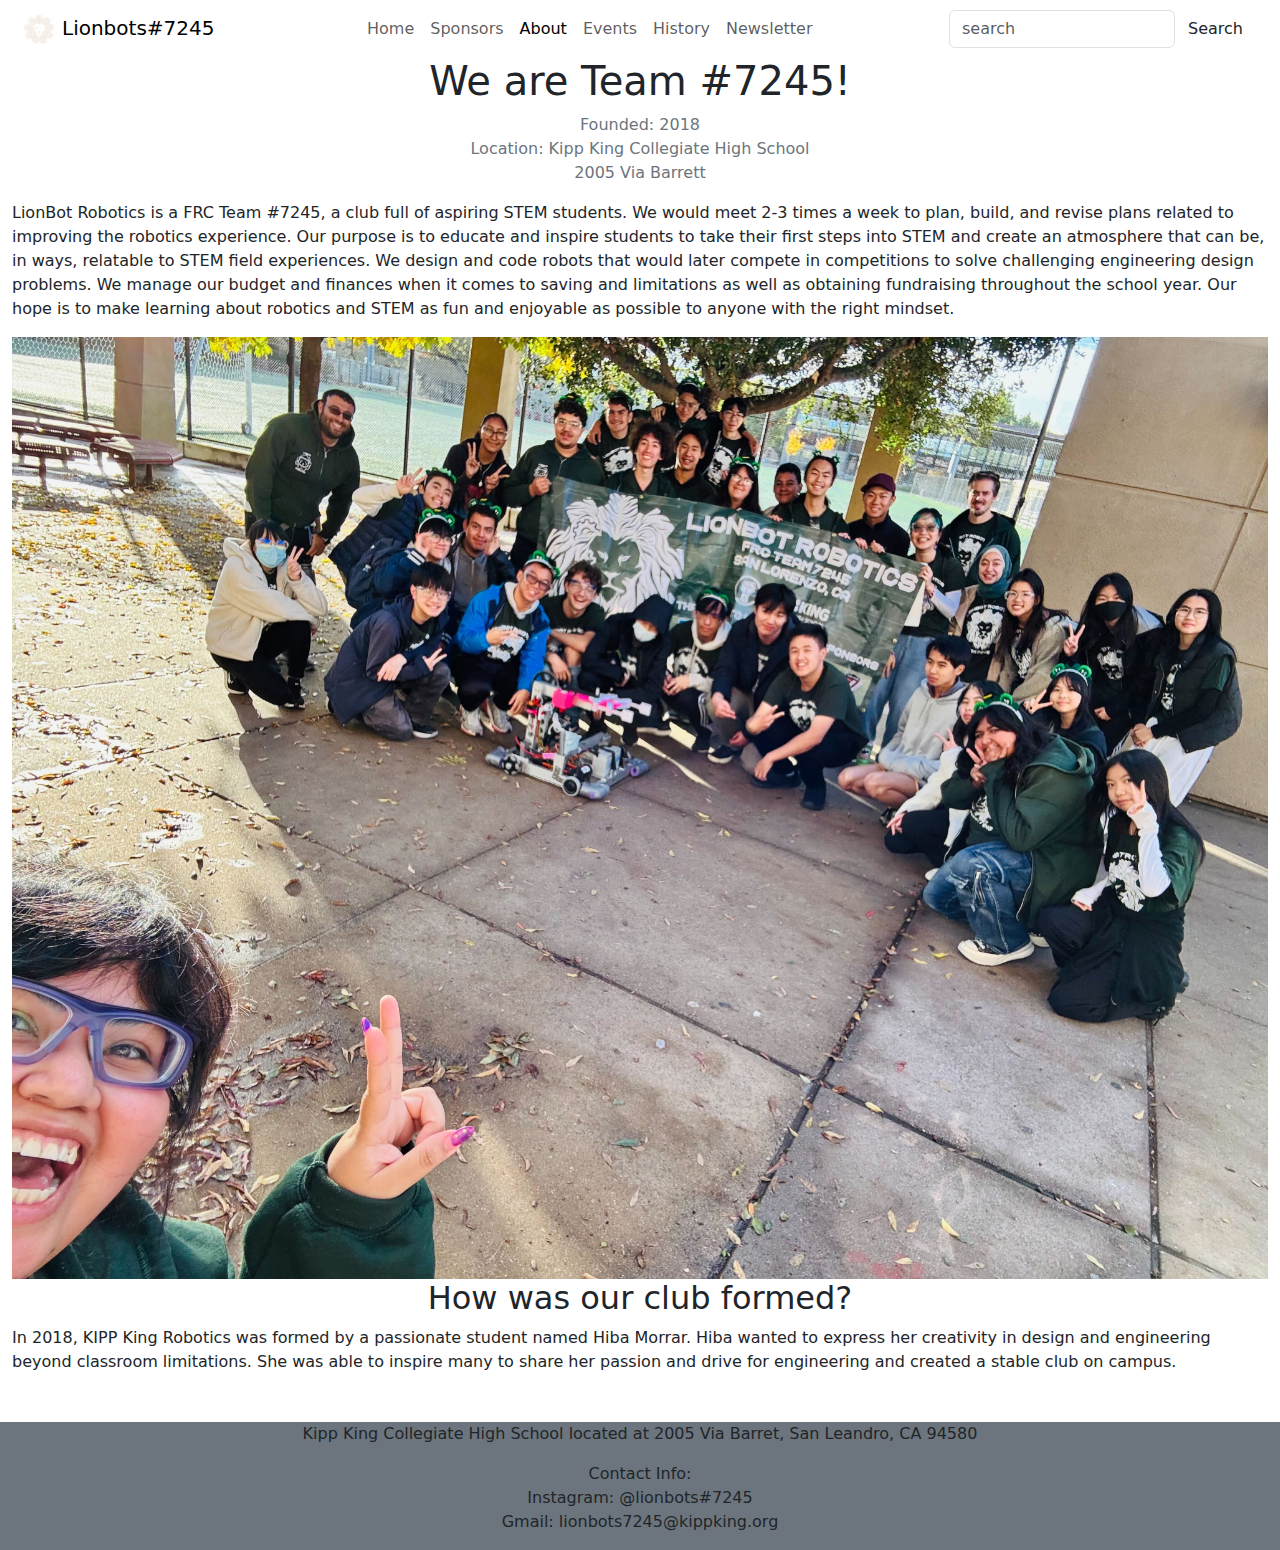
==== about.html @ 9860e51d "Add about page" ====
<!DOCTYPE html>
<html>
    <head>
        <meta charset="utf-8">
        <meta name="viewport" content="width=device-width, initial-scale=1">
        <title>LionBots 7245 | Home</title>
        <link rel="stylesheet" href="bootstrap-5.3.3-dist/css/bootstrap.min.css">
    </head>
    <body>
        <div class="container-fluid">
            <nav class="navbar navbar-expand-md navbar-light">
                <div class="container-fluid">
                    <a class="navbar-brand" href="#"><img src="img/logo.png" alt="lionbots logo" width="30" class="me-2">Lionbots#7245</a>
                    <button class="navbar-toggler" type="button" data-bs-toggle="collapse" data-bs-target="#navbar" aria-controls="navbar" aria-expanded="false" aria-label="Toggle navigation">
                        <span class="navbar-toggler-icon"></span>
                    </button>
                    <div class="collapse navbar-collapse" id="navbar">
                        <div class="navbar-nav ms-auto me-auto">
                            <a class="nav-link" href="index.html">Home</a>
                            <a class="nav-link" href="sponsors.html">Sponsors</a>
                            <a class="nav-link active" aria-current="page" href="about.html">About</a>
                            <a class="nav-link" href="events.html">Events</a>
                            <a class="nav-link" href="history.html">History</a>
                            <a class="nav-link" href="newsletter.html">Newsletter</a>
                        </div>
                        <form class="d-flex">
                            <input class="form-control" type="search" placeholder="search" aria-label="search">
                            <button class="btn" type="submit">Search</button>
                        </form>
                    </div>
                </div>
            </nav>
            <h1 class="text-center">We are Team #7245!</h1>
            <p class="text-center text-secondary">Founded: 2018<br>Location: Kipp King Collegiate High School<br>2005 Via Barrett</p>
            <p>LionBot Robotics is a FRC Team #7245, a club full of aspiring STEM students. We would meet 2-3 times a week to plan, build, and revise plans related to improving the robotics experience. Our purpose is to educate and inspire students to take their first steps into STEM and create an atmosphere that can be, in ways, relatable to STEM field experiences. We design and code robots that would later compete in competitions to solve challenging engineering design problems. We manage our budget and finances when it comes to saving and limitations as well as obtaining fundraising throughout the school year. Our hope is to make learning about robotics and STEM as fun and enjoyable as possible to anyone with the right mindset.</p>
            <img class="text-center img-fluid" src="img/teamPhoto.jpg">
            <h2 class="text-center">How was our club formed?</h2>
            <p>In 2018, KIPP King Robotics was formed by a passionate student named Hiba Morrar. Hiba wanted to express her creativity in design and engineering beyond classroom limitations. She was able to inspire many to share her passion and drive for engineering and created a stable club on campus.</p>
            <div class="row bg-secondary text-center mt-5">
                <p>Kipp King Collegiate High School located at 2005 Via Barret, San Leandro, CA 94580</p>
                <p>Contact Info:<br>
                Instagram: @lionbots#7245<br>
                Gmail: lionbots7245@kippking.org</p>
            </div>
        </div>
        <script src="bootstrap-5.3.3-dist/js/bootstrap.min.js"></script>
    </body>
</html>
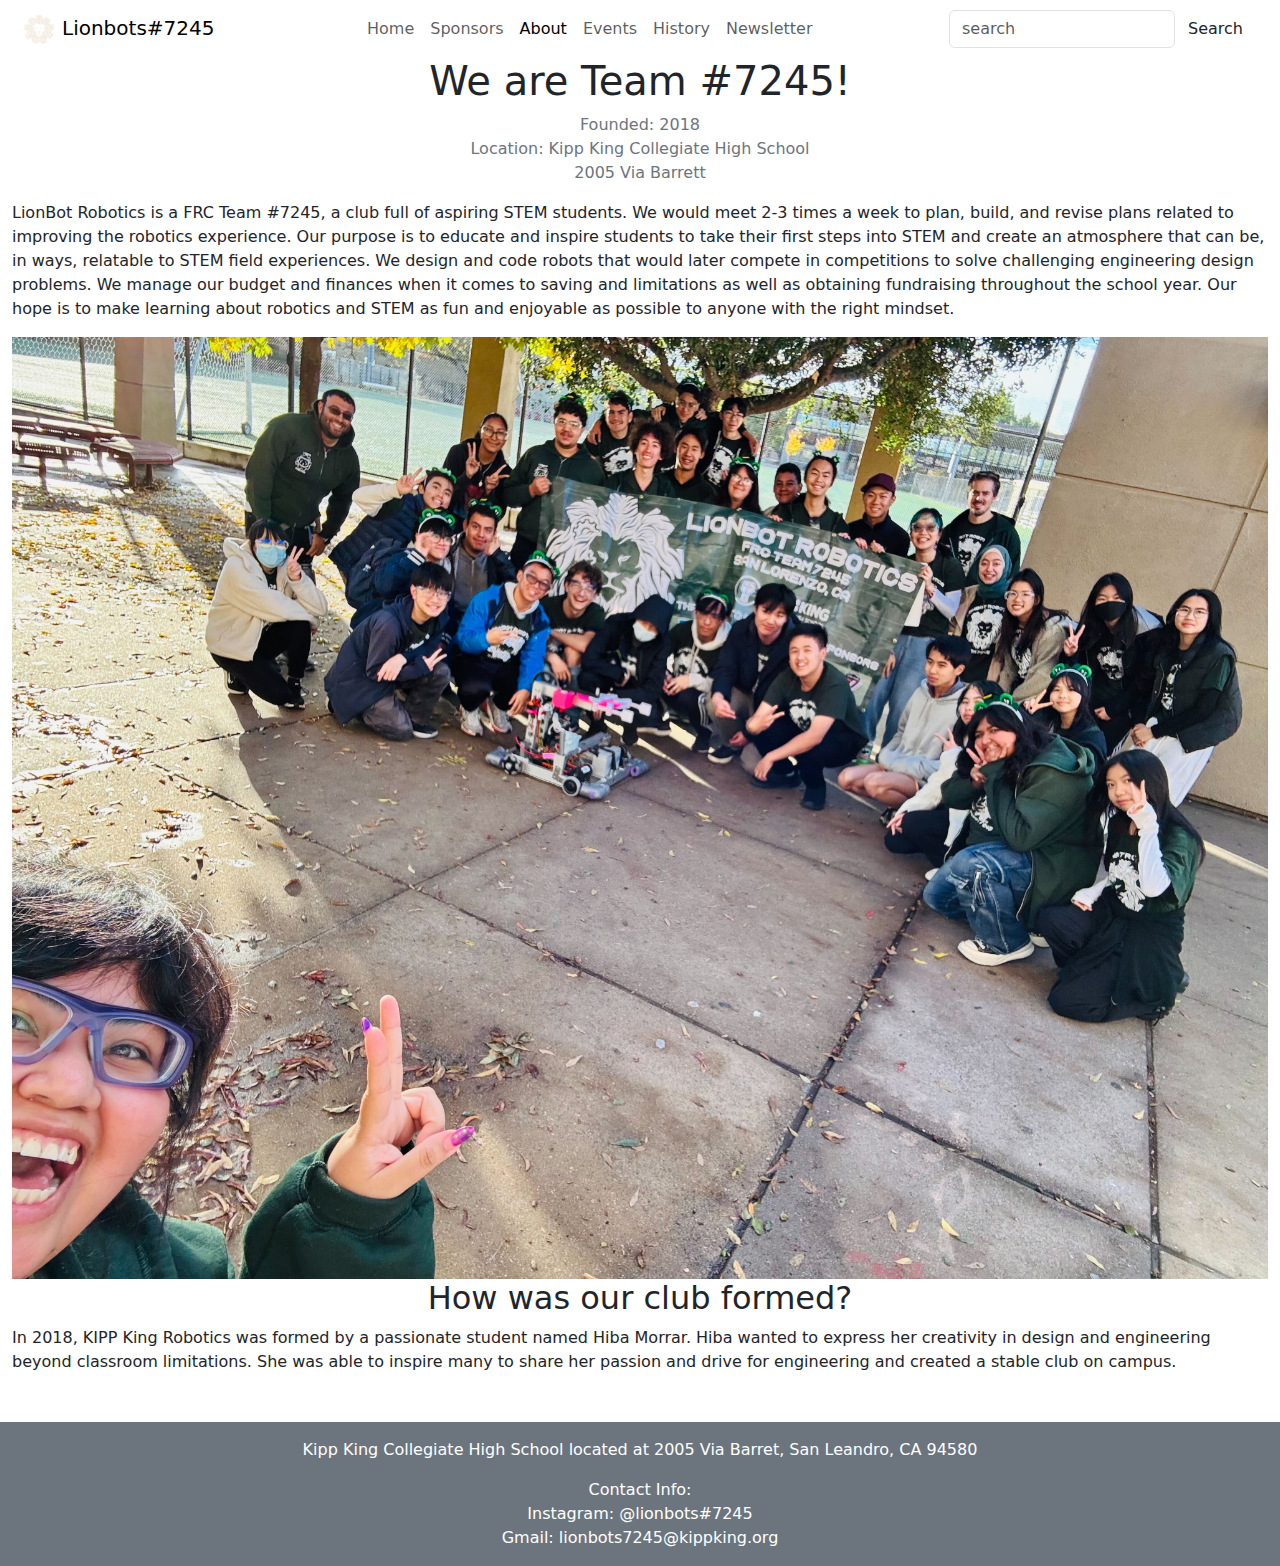
==== commit 554e4979: "Fix footer color and padding" ====
--- a/about.html
+++ b/about.html
@@ -36,9 +36,9 @@
             <img class="text-center img-fluid" src="img/teamPhoto.jpg">
             <h2 class="text-center">How was our club formed?</h2>
             <p>In 2018, KIPP King Robotics was formed by a passionate student named Hiba Morrar. Hiba wanted to express her creativity in design and engineering beyond classroom limitations. She was able to inspire many to share her passion and drive for engineering and created a stable club on campus.</p>
-            <div class="row bg-secondary text-center mt-5">
+            <div class="row bg-secondary text-center mt-5 p-3 text-white">
                 <p>Kipp King Collegiate High School located at 2005 Via Barret, San Leandro, CA 94580</p>
-                <p>Contact Info:<br>
+                <p class="mb-0">Contact Info:<br>
                 Instagram: @lionbots#7245<br>
                 Gmail: lionbots7245@kippking.org</p>
             </div>
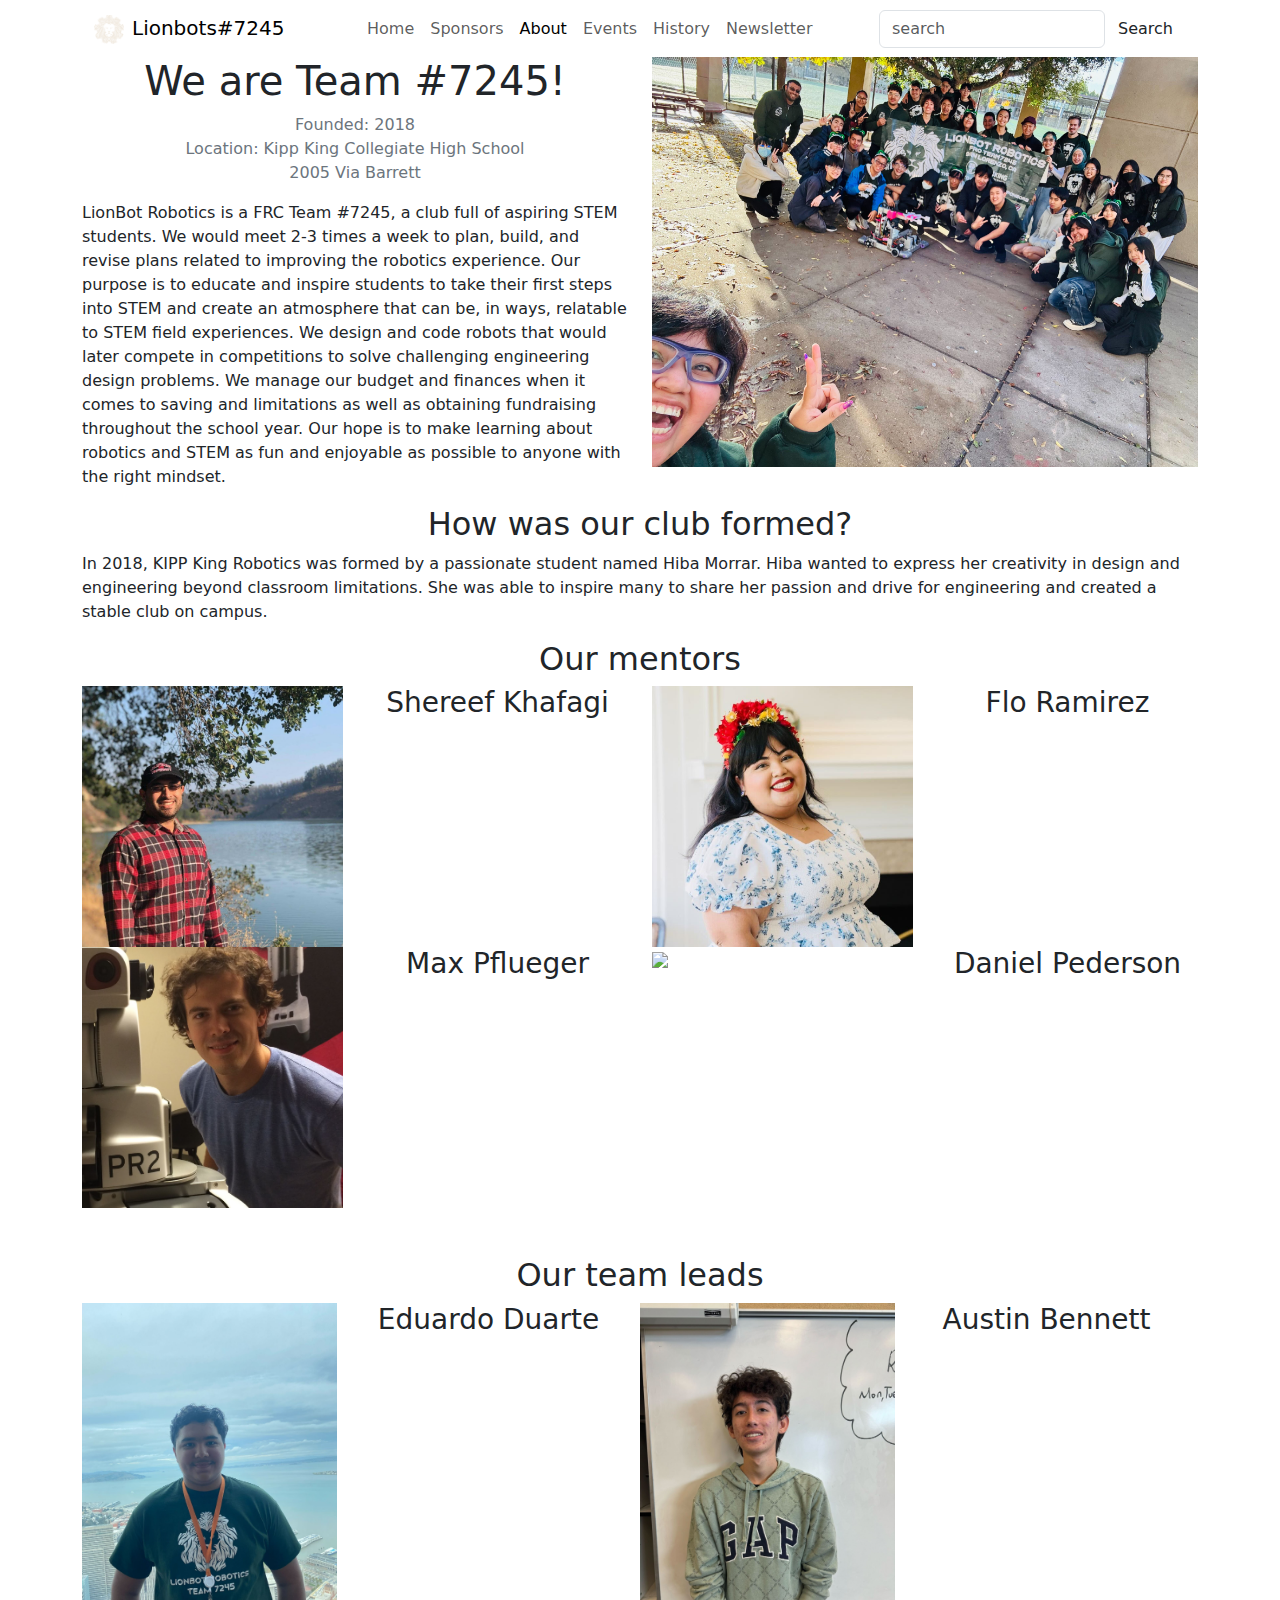
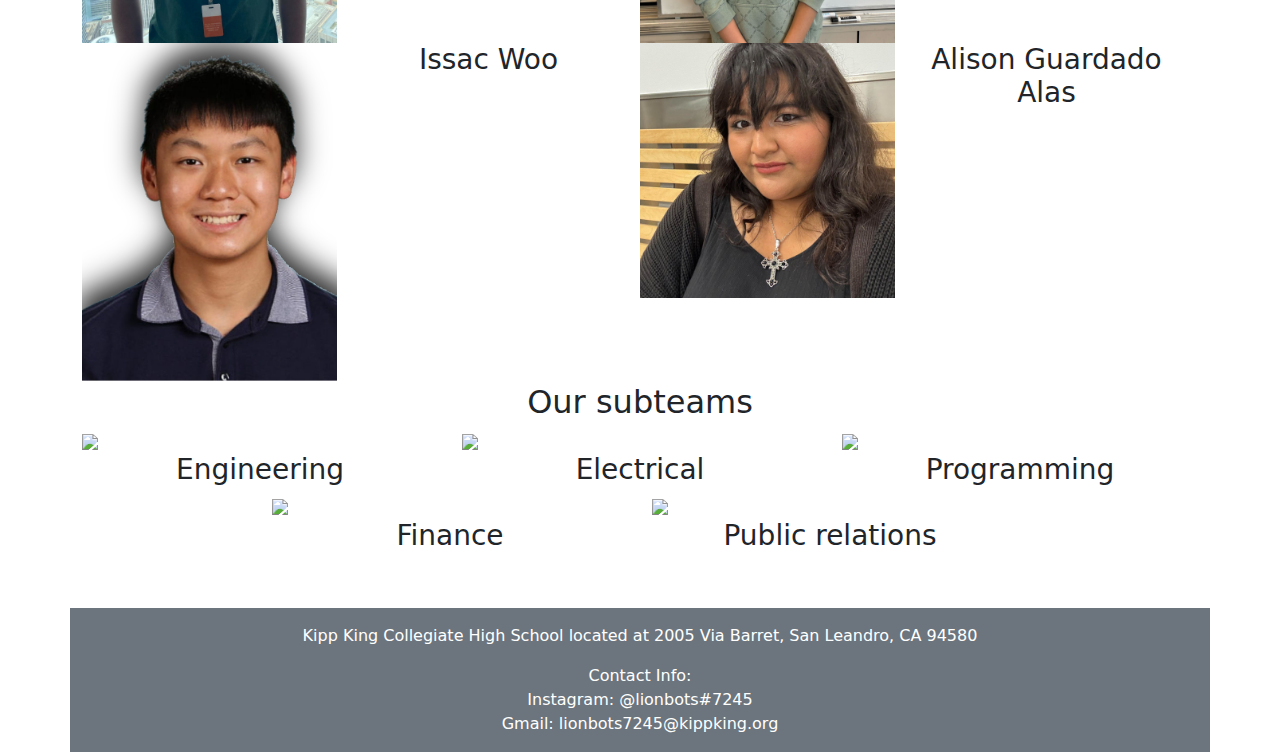
==== commit 026dd333: "Copy about page from old website" ====
--- a/about.html
+++ b/about.html
@@ -3,11 +3,11 @@
     <head>
         <meta charset="utf-8">
         <meta name="viewport" content="width=device-width, initial-scale=1">
-        <title>LionBots 7245 | Home</title>
+        <title>LionBots 7245 | About</title>
         <link rel="stylesheet" href="bootstrap-5.3.3-dist/css/bootstrap.min.css">
     </head>
     <body>
-        <div class="container-fluid">
+        <div class="container">
             <nav class="navbar navbar-expand-md navbar-light">
                 <div class="container-fluid">
                     <a class="navbar-brand" href="#"><img src="img/logo.png" alt="lionbots logo" width="30" class="me-2">Lionbots#7245</a>
@@ -30,12 +30,104 @@
                     </div>
                 </div>
             </nav>
-            <h1 class="text-center">We are Team #7245!</h1>
-            <p class="text-center text-secondary">Founded: 2018<br>Location: Kipp King Collegiate High School<br>2005 Via Barrett</p>
-            <p>LionBot Robotics is a FRC Team #7245, a club full of aspiring STEM students. We would meet 2-3 times a week to plan, build, and revise plans related to improving the robotics experience. Our purpose is to educate and inspire students to take their first steps into STEM and create an atmosphere that can be, in ways, relatable to STEM field experiences. We design and code robots that would later compete in competitions to solve challenging engineering design problems. We manage our budget and finances when it comes to saving and limitations as well as obtaining fundraising throughout the school year. Our hope is to make learning about robotics and STEM as fun and enjoyable as possible to anyone with the right mindset.</p>
-            <img class="text-center img-fluid" src="img/teamPhoto.jpg">
-            <h2 class="text-center">How was our club formed?</h2>
-            <p>In 2018, KIPP King Robotics was formed by a passionate student named Hiba Morrar. Hiba wanted to express her creativity in design and engineering beyond classroom limitations. She was able to inspire many to share her passion and drive for engineering and created a stable club on campus.</p>
+            <div class="row">
+                <div class="col-12 col-md-6 my-auto">
+                    <h1 class="text-center">We are Team #7245!</h1>
+                    <p class="text-center text-secondary">Founded: 2018<br>Location: Kipp King Collegiate High School<br>2005 Via Barrett</p>
+                    <p>LionBot Robotics is a FRC Team #7245, a club full of aspiring STEM students. We would meet 2-3 times a week to plan, build, and revise plans related to improving the robotics experience. Our purpose is to educate and inspire students to take their first steps into STEM and create an atmosphere that can be, in ways, relatable to STEM field experiences. We design and code robots that would later compete in competitions to solve challenging engineering design problems. We manage our budget and finances when it comes to saving and limitations as well as obtaining fundraising throughout the school year. Our hope is to make learning about robotics and STEM as fun and enjoyable as possible to anyone with the right mindset.</p>
+                </div>
+
+                <div class="col-12 col-md-6">
+                    <img class="img img-fluid" src="img/teamPhoto.jpg">
+                </div>
+            </div>
+            <div class="row">
+                <h2 class="text-center">How was our club formed?</h2>
+                <p>In 2018, KIPP King Robotics was formed by a passionate student named Hiba Morrar. Hiba wanted to express her creativity in design and engineering beyond classroom limitations. She was able to inspire many to share her passion and drive for engineering and created a stable club on campus.</p>
+            </div>
+            <div class="row">
+                <h2 class="text-center">Our mentors</h2>
+                <div class="col-6 col-md-3">
+                    <img class="img img-fluid" src="img/shereef_khafagi.png">
+                </div>
+                <div class="col-6 col-md-3">
+                    <h3 class="text-center">Shereef Khafagi</h3>
+                </div>
+                <div class="col-6 col-md-3">
+                    <img class="img img-fluid" src="img/flo_ramirez.jpg">
+                </div>
+                <div class="col-6 col-md-3">
+                    <h3 class="text-center">Flo Ramirez</h3>
+                </div>
+            </div>
+            <div class="row">
+                <div class="col-6 col-md-3">
+                    <img class="img img-fluid" src="img/max_pflueger.jpg">
+                </div>
+                <div class="col-6 col-md-3">
+                    <h3 class="text-center">Max Pflueger</h3>
+                </div>
+                <div class="col-6 col-md-3">
+                    <img class="img img-fluid" src="https://placehold.co/326x326">
+                </div>
+                <div class="col-6 col-md-3">
+                    <h3 class="text-center">Daniel Pederson</h3>
+                </div>
+            </div>
+            <div class="row mt-5">
+                <h2 class="text-center">Our team leads</h2>
+                <div class="row">
+                    <div class="col-6 col-md-3">
+                        <img class="img img-fluid" src="img/eduardo_duarte.jpg">
+                    </div>
+                    <div class="col-6 col-md-3">
+                        <h3 class="text-center">Eduardo Duarte</h3>
+                    </div>
+                    <div class="col-6 col-md-3">
+                        <img class="img img-fluid" src="img/austin_bennett.jpg">
+                    </div>
+                    <div class="col-6 col-md-3">
+                        <h3 class="text-center">Austin Bennett</h3>
+                    </div>
+                </div>
+                <div class="row">
+                    <div class="col-6 col-md-3">
+                        <img class="img img-fluid" src="img/issac_woo.png">
+                    </div>
+                    <div class="col-6 col-md-3">
+                        <h3 class="text-center">Issac Woo</h3>
+                    </div>
+                    <div class="col-6 col-md-3">
+                        <img class="img img-fluid" src="img/alison_alas.jpg">
+                    </div>
+                    <div class="col-6 col-md-3">
+                        <h3 class="text-center">Alison Guardado Alas</h3>
+                    </div>
+                </div>  
+            </div>
+            <div class="row justify-content-center">
+                <h2 class="text-center">Our subteams</h2>
+                <div class="col-6 col-md-4">
+                    <img class="img img-fluid" src="https://placehold.co/500x500">
+                    <h3 class="text-center">Engineering</h3>
+                </div>
+                <div class="col-6 col-md-4">
+                    <img class="img img-fluid" src="https://placehold.co/500x500">
+                    <h3 class="text-center">Electrical</h3>
+                </div>
+                <div class="col-6 col-md-4">
+                    <img class="img img-fluid" src="https://placehold.co/500x500">
+                    <h3 class="text-center">Programming</h3>
+                </div>
+                <div class="col-6 col-md-4">
+                    <img class="img img-fluid" src="https://placehold.co/500x500">
+                    <h3 class="text-center">Finance</h3>
+                </div>
+                <div class="col-6 col-md-4">
+                    <img class="img img-fluid" src="https://placehold.co/500x500">
+                    <h3 class="text-center">Public relations</h3>
+                </div>
+            </div>
             <div class="row bg-secondary text-center mt-5 p-3 text-white">
                 <p>Kipp King Collegiate High School located at 2005 Via Barret, San Leandro, CA 94580</p>
                 <p class="mb-0">Contact Info:<br>
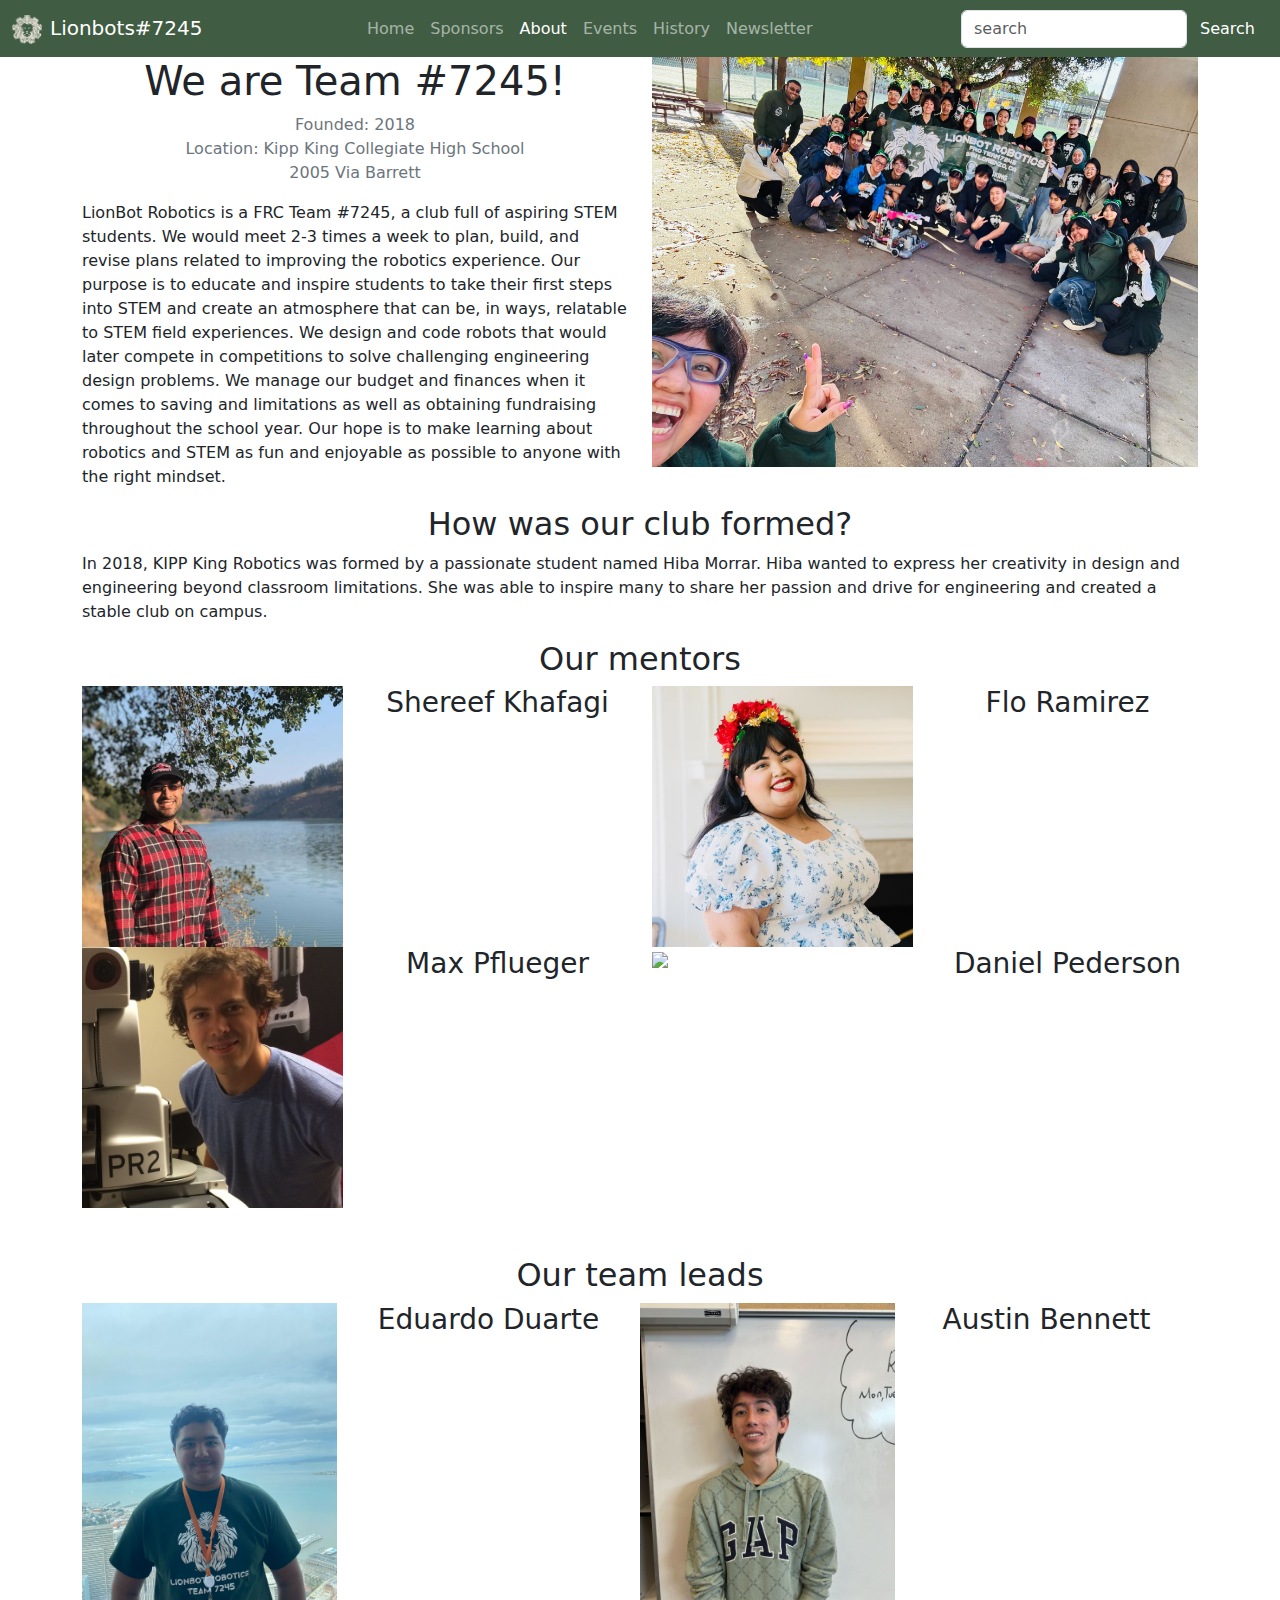
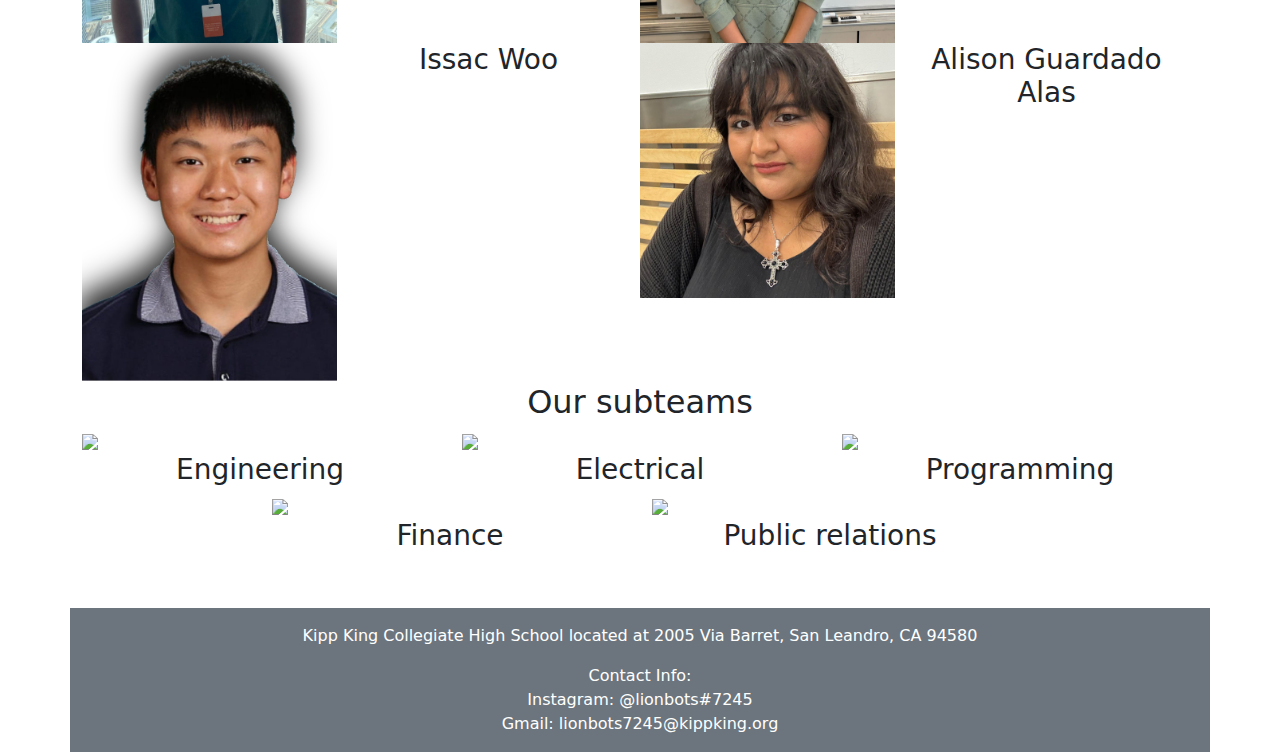
==== commit e4e6aece: "Add some color" ====
--- a/about.html
+++ b/about.html
@@ -4,32 +4,32 @@
         <meta charset="utf-8">
         <meta name="viewport" content="width=device-width, initial-scale=1">
         <title>LionBots 7245 | About</title>
-        <link rel="stylesheet" href="bootstrap-5.3.3-dist/css/bootstrap.min.css">
+        <link rel="stylesheet" href="idk.css">
     </head>
     <body>
+        <nav class="navbar navbar-expand-md navbar-dark bg-primary">
+            <div class="container-fluid">
+                <a class="navbar-brand" href="#"><img src="img/logo.png" alt="lionbots logo" width="30" class="me-2">Lionbots#7245</a>
+                <button class="navbar-toggler" type="button" data-bs-toggle="collapse" data-bs-target="#navbar" aria-controls="navbar" aria-expanded="false" aria-label="Toggle navigation">
+                    <span class="navbar-toggler-icon"></span>
+                </button>
+                <div class="collapse navbar-collapse" id="navbar">
+                    <div class="navbar-nav ms-auto me-auto">
+                        <a class="nav-link" href="index.html">Home</a>
+                        <a class="nav-link" href="sponsors.html">Sponsors</a>
+                        <a class="nav-link active" aria-current="page" href="about.html">About</a>
+                        <a class="nav-link" href="events.html">Events</a>
+                        <a class="nav-link" href="history.html">History</a>
+                        <a class="nav-link" href="newsletter.html">Newsletter</a>
+                    </div>
+                    <form class="d-flex">
+                        <input class="form-control" type="search" placeholder="search" aria-label="search">
+                        <button class="btn text-white" type="submit">Search</button>
+                    </form>
+                </div>
+            </div>
+        </nav>
         <div class="container">
-            <nav class="navbar navbar-expand-md navbar-light">
-                <div class="container-fluid">
-                    <a class="navbar-brand" href="#"><img src="img/logo.png" alt="lionbots logo" width="30" class="me-2">Lionbots#7245</a>
-                    <button class="navbar-toggler" type="button" data-bs-toggle="collapse" data-bs-target="#navbar" aria-controls="navbar" aria-expanded="false" aria-label="Toggle navigation">
-                        <span class="navbar-toggler-icon"></span>
-                    </button>
-                    <div class="collapse navbar-collapse" id="navbar">
-                        <div class="navbar-nav ms-auto me-auto">
-                            <a class="nav-link" href="index.html">Home</a>
-                            <a class="nav-link" href="sponsors.html">Sponsors</a>
-                            <a class="nav-link active" aria-current="page" href="about.html">About</a>
-                            <a class="nav-link" href="events.html">Events</a>
-                            <a class="nav-link" href="history.html">History</a>
-                            <a class="nav-link" href="newsletter.html">Newsletter</a>
-                        </div>
-                        <form class="d-flex">
-                            <input class="form-control" type="search" placeholder="search" aria-label="search">
-                            <button class="btn" type="submit">Search</button>
-                        </form>
-                    </div>
-                </div>
-            </nav>
             <div class="row">
                 <div class="col-12 col-md-6 my-auto">
                     <h1 class="text-center">We are Team #7245!</h1>
